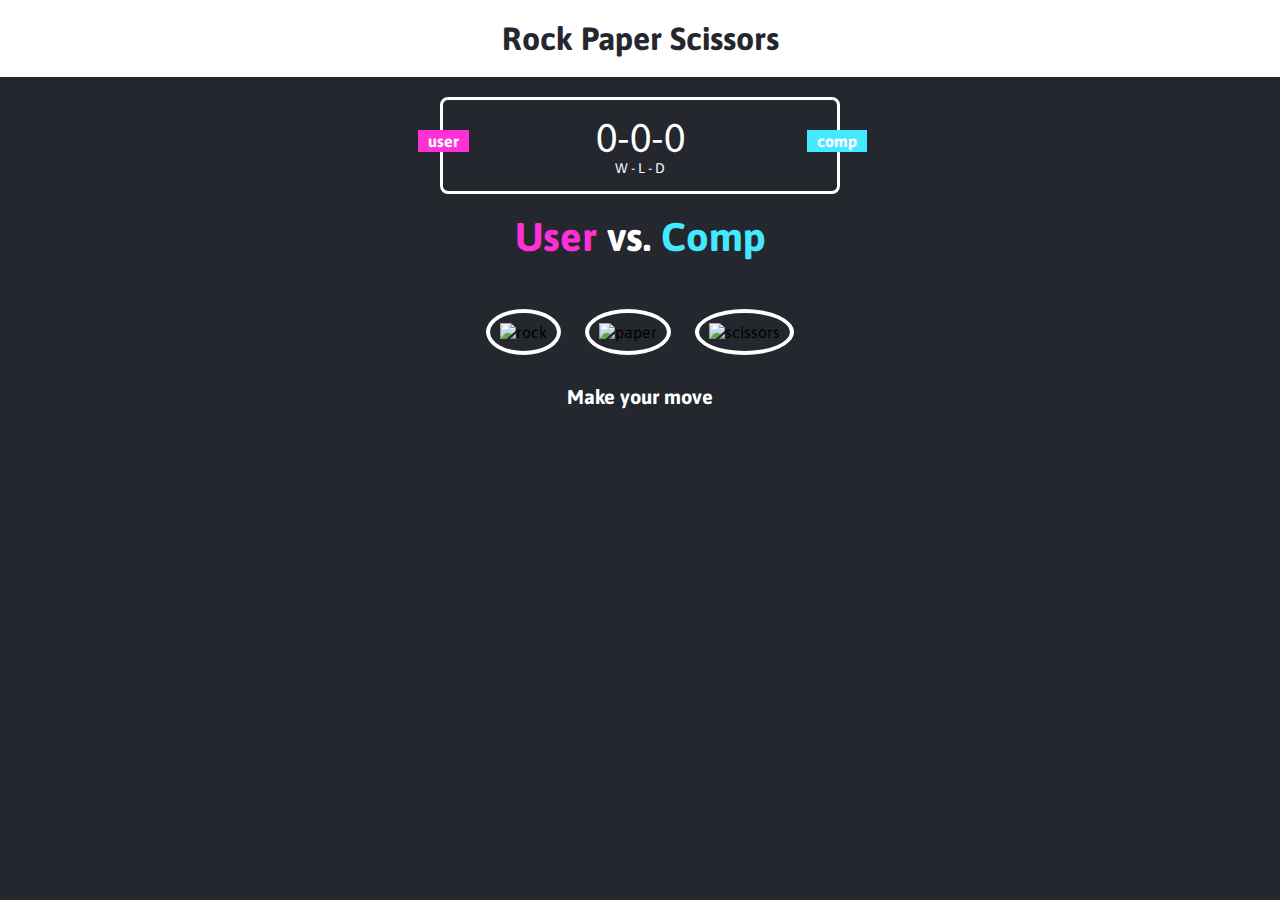
==== index.html @ d73666b9 "Add files via upload" ====
<!DOCTYPE html>
<html>
    <head>
        <meta charset="utf-8">
        <title>Rock Paper Scissors</title>
        <link rel="stylesheet" href="styles.css">
        <link rel="preconnect" href="https://fonts.gstatic.com">
    </head>
    <body>
        <header>
            <h1>Rock Paper Scissors</h1>
        </header>
        <div class="score-board">
            <div id="user-label" class="user-badge">user</div>
            <div id="computer-label" class="comp-badge">comp</div>

            <span id="user-score">0</span>-<span id="computer-score">0</span>-<span id="draw-score">0</span>
            <div class="subtext">W - L - D</div>      
        </div>
        <div class="result">
            <span id="user-text">User</span>
            <span id="event"> vs. </span>
            <span id="comp-text">Comp</span>
            <p id="result-tell"></p>
        </div>
        <div class="choices">
            <div id="Rock"  class="choice">
                <img src="R:\Documents\Web Design\RPS_web_dev_tut\images\rock.png" alt="rock" class="choice-img">
            </div>
            <div id="Paper" class="choice">
                <img src="R:\Documents\Web Design\RPS_web_dev_tut\images\paper.png" alt="paper" class="choice-img">
            </div>
            <div id="Scissors"  class="choice">
                <img src="R:\Documents\Web Design\RPS_web_dev_tut\images\scissors.png" alt="scissors" class="choice-img">
            </div>
        </div>

        <p id="action-message">Make your move</p>
        <script src="app.js" charset="utf-8"></script>
    </body>
</html>
<!DOCTYPE html>
---- styles.css ----
@import url('https://fonts.googleapis.com/css2?family=Asap:ital,wght@0,400;0,500;0,700;1,400;1,500;1,700&display=swap');

* {
    margin: 0;
    padding: 0;
    box-sizing: border-box;
    font-family: Asap, sans-serif;
}

body {
    background-color: #24272E;
}

header {
    background: white;
    padding: 20px;
}

header > h1 {
    color: #24272E;
    text-align: center;
}

.score-board {
    margin: 20px auto;
    border: 3px solid white;
    border-radius: 8px;
    text-align: center;
    width: 400px;
    color: white;
    font-size: 40px;
    padding: 15px 20px;
    position: relative;
}

.subtext {
    font-size: 14px;
}

.user-badge {
    background: #ff30d6;
    color: white;
    font-size: 16px;
    font-weight: bold;
    padding: 2px 10px;
}

.comp-badge {
    background: #45e9ff;
    color: white;
    font-size: 16px;
    font-weight: bold;
    padding: 2px 10px;
}

#user-label {
    position: absolute;
    top: 30px;
    left: -25px;
}

#computer-label {
    position: absolute;
    top: 30px;
    right: -30px;
}

.result {
    font-size: 40px;
    font-weight: bold;
    text-align: center;
    color: white;   
}

.result > p {
    text-align: center;
    font-weight: bold;
}

#user-text {
    color: #ff30d6;
}

#comp-text {
    color: #45e9ff;
}

.choices {
    text-align: center;
    margin-top: 50px;
}

.choice {
    border: 4px solid white;
    border-radius: 50%;
    padding: 10px;
    margin: 0 10px;
    display: inline-block;
    transition: all 0.3s ease;
}

.choice-img {
    height: 100px;
    width: 100px;
}

.choice:hover {
    cursor: pointer;
    background: #452cd6;
}

.choice:active {
    background: #3d0e63;
}

#action-message {
    text-align: center;
    color: white;
    font-weight: bold;
    font-size: 20px;
    margin-top: 30px;
}

.user-glow {
    border: 4px solid #ff30d6;
    box-shadow: 0 0 10px #b32296;
}

.comp-glow {
    border: 4px solid #45e9ff;
    box-shadow: 0 0 10px #2b8e9b;
}

.draw-glow {
    border: 4px solid #b3b3b3;
    box-shadow: 0 0 10 px #707070;
}
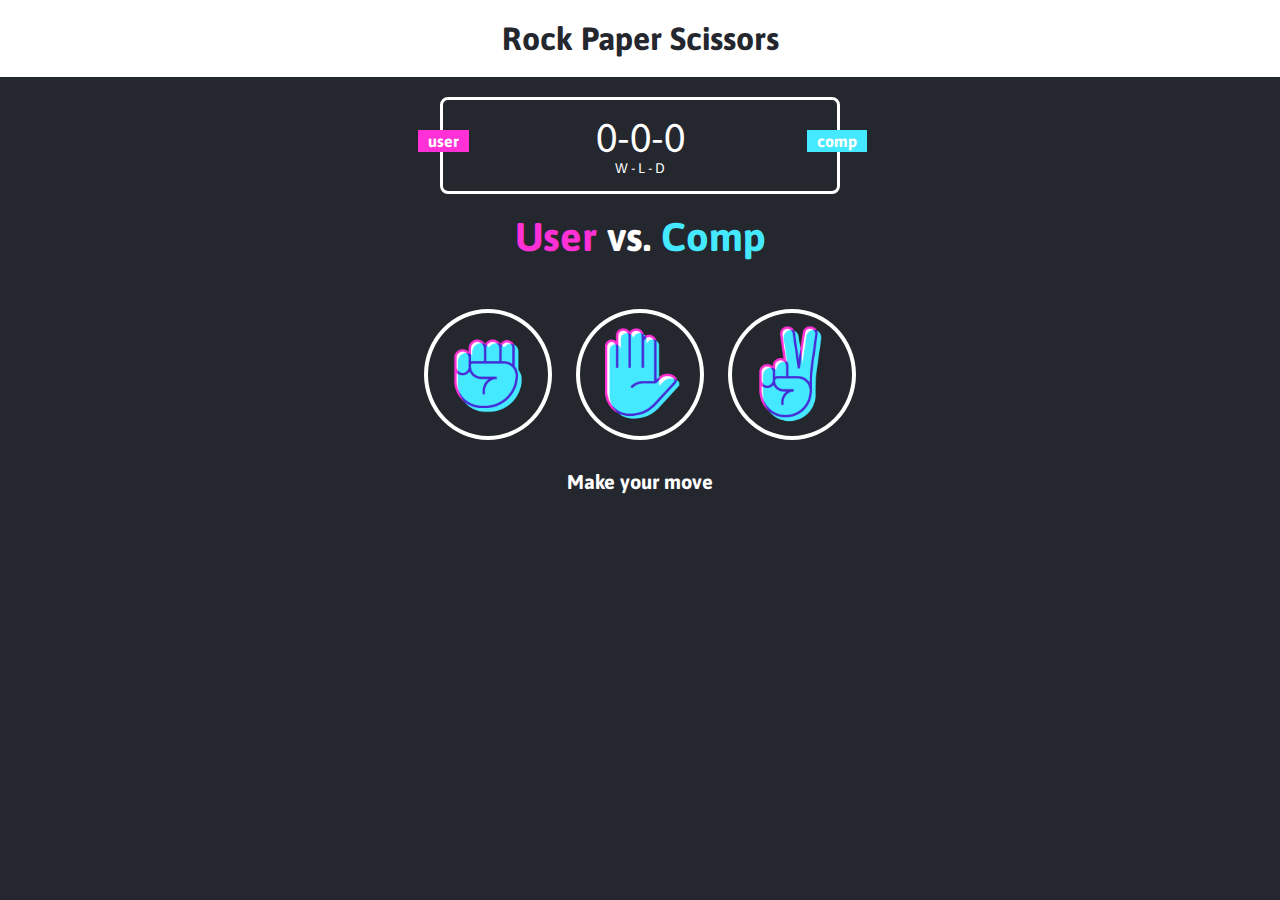
==== commit 2e4b18ea: "Update index.html" ====
--- a/index.html
+++ b/index.html
@@ -25,13 +25,13 @@
         </div>
         <div class="choices">
             <div id="Rock"  class="choice">
-                <img src="R:\Documents\Web Design\RPS_web_dev_tut\images\rock.png" alt="rock" class="choice-img">
+                <img src="\images\rock.png" alt="rock" class="choice-img">
             </div>
             <div id="Paper" class="choice">
-                <img src="R:\Documents\Web Design\RPS_web_dev_tut\images\paper.png" alt="paper" class="choice-img">
+                <img src="\images\paper.png" alt="paper" class="choice-img">
             </div>
             <div id="Scissors"  class="choice">
-                <img src="R:\Documents\Web Design\RPS_web_dev_tut\images\scissors.png" alt="scissors" class="choice-img">
+                <img src="\images\scissors.png" alt="scissors" class="choice-img">
             </div>
         </div>
 
@@ -39,4 +39,4 @@
         <script src="app.js" charset="utf-8"></script>
     </body>
 </html>
-<!DOCTYPE html>+<!DOCTYPE html>
